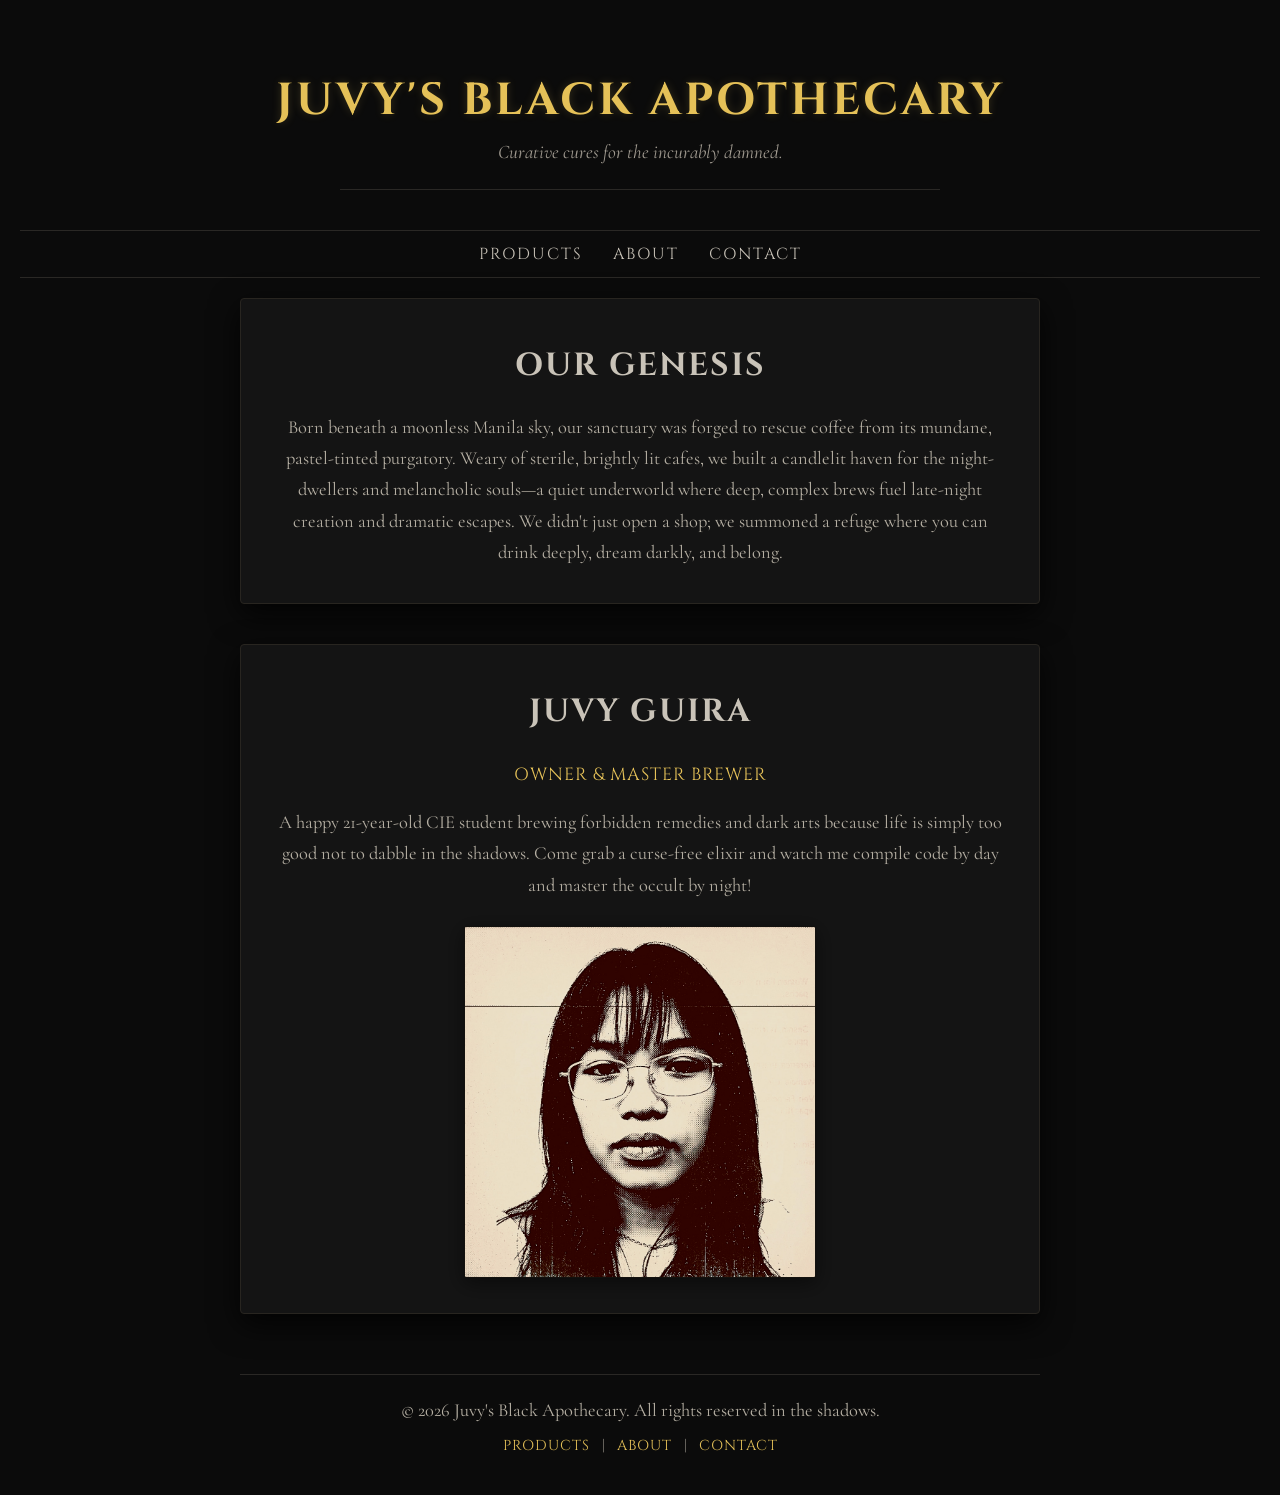
==== about.html @ 1e2261df "fixed the nav header and footer to be consistent across all pages. Added a footer to the index.html " ====
<style>
    @import url('https://fonts.googleapis.com/css2?family=Cinzel:wght@400;600;700&family=Cormorant+Garamond:ital,wght@0,400;0,600;1,400&display=swap');

    /* styles */
    body {
      background-color: #0b0b0b;
      color: #dcd6cd;
      font-family: 'Cormorant Garamond', serif;
      margin: 0;
      padding: 40px 20px;
      display: flex;
      flex-direction: column;
      align-items: center;
    }

    /* header & titles */
    h1 {
      font-family: 'Cinzel', serif;
      font-size: 2.8rem;
      color: #e5c158; /* muted apothecary gold */
      text-transform: uppercase;
      letter-spacing: 3px;
      margin-bottom: 5px;
      text-align: center;
      text-shadow: 0 0 10px rgba(229, 193, 88, 0.2);
    }

    .subtitle {
      font-style: italic;
      font-size: 1.2rem;
      color: #a09a90;
      margin-bottom: 40px;
      text-align: center;
      border-bottom: 1px solid #2a2825;
      padding-bottom: 20px;
      width: 100%;
      max-width: 600px;
    }

    .section-title {
      font-family: 'Cinzel', serif;
      font-size: 2rem;
      color: #c9c3b8;
      letter-spacing: 2px;
      margin-top: 10px;
      margin-bottom: 25px;
      text-transform: uppercase;
      text-align: center;
    }

    /* box styling */
    .about-container {
      max-width: 800px;
      width: 100%;
      display: flex;
      flex-direction: column;
      gap: 40px;
    }

    .story-card, .owner-card {
      background: #141414;
      border: 1px solid #282520;
      border-radius: 4px;
      padding: 35px;
      box-shadow: 0 10px 30px rgba(0, 0, 0, 0.8);
      display: flex;
      flex-direction: column;
      align-items: center;
      text-align: center;
    }

    /* typography inside cards */
    p {
      font-size: 1.15rem;
      line-height: 1.7;
      color: #b5afA3;
      margin: 0;
    }

    .role {
      font-family: 'Cinzel', serif;
      font-size: 1.1rem;
      color: #e5c158;
      letter-spacing: 1px;
      margin-top: 5px;
      margin-bottom: 20px;
      text-transform: uppercase;
    }

    /* owner image styling */
    .owner-card img {
      width: 100%;
      max-width: 350px;
      height: 350px;
      object-fit: cover;
      border-radius: 2px;
      border: 1px solid #201e1b;
      margin-top: 25px;
      filter: brightness(0.9) contrast(1.1);
      box-shadow: 0 5px 20px rgba(0,0,0,0.5);
    }

       /* footer styling */
    footer {
      margin-top: 60px;
      padding-top: 20px;
      border-top: 1px solid #2a2825;
      text-align: center;
      width: 100%;
      max-width: 800px;
      color: #a09a90;
      font-size: 0.95rem;
    }

    footer nav {
      margin-top: 10px;
    }

    footer nav a {
      color: #e5c158;
      text-decoration: none;
      margin: 0 8px;
      font-family: 'Cinzel', serif;
      font-size: 0.9rem;
      text-transform: uppercase;
      letter-spacing: 1px;
      transition: color 0.3s ease;
    }

    footer nav a:hover {
      color: #ffffff;
    }
    /* header & navigation styling */
header {
  width: 100%;
  max-width: 800px;
  display: flex;
  flex-direction: column;
  align-items: center;
  margin-bottom: 40px;
}

header h1 {
  font-family: 'Cinzel', serif;
  font-size: 2.8rem;
  color: #e5c158; /* Muted apothecary gold */
  text-transform: uppercase;
  letter-spacing: 3px;
  margin-bottom: 5px;
  text-align: center;
  text-shadow: 0 0 10px rgba(229, 193, 88, 0.2);
}

header .subtitle {
  font-style: italic;
  font-size: 1.2rem;
  color: #a09a90;
  margin-bottom: 25px;
  text-align: center;
}

/* Header & Navigation Styling */
header {
  width: 100%;
  max-width: 800px;
  display: flex;
  flex-direction: column;
  align-items: center;
  margin-bottom: 40px;
}

header h1 {
  font-family: 'Cinzel', serif;
  font-size: 2.8rem;
  color: #e5c158; /* Muted apothecary gold */
  text-transform: uppercase;
  letter-spacing: 3px;
  margin-bottom: 5px;
  text-align: center;
  text-shadow: 0 0 10px rgba(229, 193, 88, 0.2);
}

header .subtitle {
  font-style: italic;
  font-size: 1.2rem;
  color: #a09a90;
  margin-bottom: 25px;
  text-align: center;
}

/* Navigation Bar */
.main-nav {
  width: 100%;
  border-top: 1px solid #2a2825;
  border-bottom: 1px solid #2a2825;
  padding: 12px 0;
}

.main-nav ul {
  list-style: none;
  margin: 0;
  padding: 0;
  display: flex;
  justify-content: center;
  gap: 30px;
}

.main-nav a {
  font-family: 'Cinzel', serif;
  color: #c9c3b8;
  text-decoration: none;
  font-size: 1rem;
  letter-spacing: 2px;
  text-transform: uppercase;
  transition: color 0.3s ease, text-shadow 0.3s ease;
}

.main-nav a:hover {
  color: #e5c158;
  text-shadow: 0 0 8px rgba(229, 193, 88, 0.4);
}

  </style>
</head>

<body>

  <h1>Juvy's Black Apothecary</h1>
  <p class="subtitle">Curative cures for the incurably damned.</p>

  <!-- nav -->
<nav class="main-nav">
    <ul>
      <li><a href="index.html">Products</a></li>
      <li><a href="about.html">About</a></li>
      <li><a href="contact.html">Contact</a></li>
    </ul>
  </nav>
<br>

  <main class="about-container">
  
    <!-- Origin Story Section -->
    <section class="story-card">
      <h2 class="section-title">Our Genesis</h2>
      <p>
        Born beneath a moonless Manila sky, our sanctuary was forged to rescue coffee from its mundane, pastel-tinted purgatory. Weary of sterile, brightly lit cafes, we built a candlelit haven for the night-dwellers and melancholic souls—a quiet underworld where deep, complex brews fuel late-night creation and dramatic escapes. We didn't just open a shop; we summoned a refuge where you can drink deeply, dream darkly, and belong.
      </p>
    </section>

    <!-- Owner / Master Brewer Section -->
    <section class="owner-card">
      <h2 class="section-title">Juvy Guira</h2>
      <div class="role">Owner &amp; Master Brewer</div>
      
      <p>
        A happy 21-year-old CIE student brewing forbidden remedies and dark arts because life is simply too good not to dabble in the shadows. Come grab a curse-free elixir and watch me compile code by day and master the occult by night!
      </p>
      
      <img src="images/owner_photo.jpg" alt="Owner Photo - Juvy Guira">
    </section>

  </main>
<footer>
    <p>&copy; 2026 Juvy's Black Apothecary. All rights reserved in the shadows.</p>
    <nav>
      <a href="index.html">Products</a> | 
      <a href="about.html">About</a> | 
      <a href="contact.html">Contact</a>
    </nav>
  </footer>
</body>
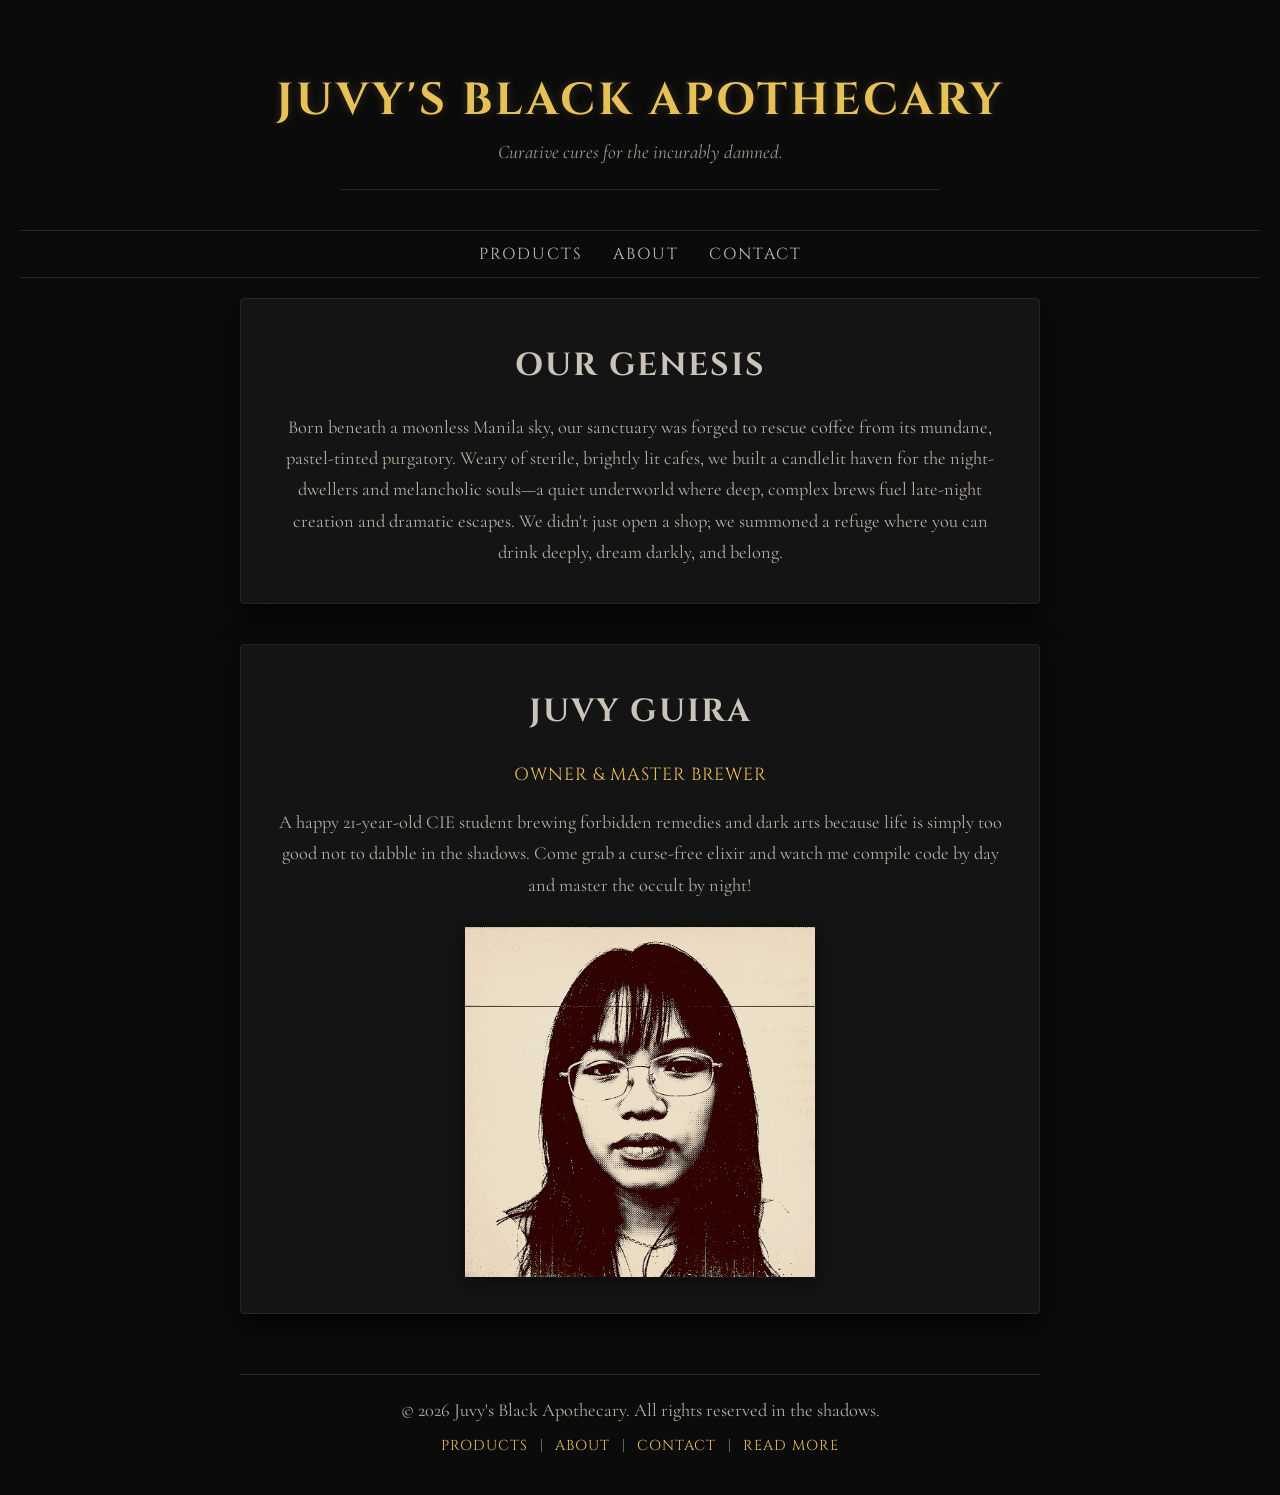
==== commit 98d2a69b: "i added a read more page and fixed the nav bars" ====
--- a/about.html
+++ b/about.html
@@ -17,7 +17,7 @@
     h1 {
       font-family: 'Cinzel', serif;
       font-size: 2.8rem;
-      color: #e5c158; /* muted apothecary gold */
+      color: #e5c158; 
       text-transform: uppercase;
       letter-spacing: 3px;
       margin-bottom: 5px;
@@ -143,7 +143,7 @@
 header h1 {
   font-family: 'Cinzel', serif;
   font-size: 2.8rem;
-  color: #e5c158; /* Muted apothecary gold */
+  color: #e5c158; 
   text-transform: uppercase;
   letter-spacing: 3px;
   margin-bottom: 5px;
@@ -159,7 +159,7 @@
   text-align: center;
 }
 
-/* Header & Navigation Styling */
+/* header & navigation styling */
 header {
   width: 100%;
   max-width: 800px;
@@ -172,7 +172,7 @@
 header h1 {
   font-family: 'Cinzel', serif;
   font-size: 2.8rem;
-  color: #e5c158; /* Muted apothecary gold */
+  color: #e5c158; 
   text-transform: uppercase;
   letter-spacing: 3px;
   margin-bottom: 5px;
@@ -188,7 +188,7 @@
   text-align: center;
 }
 
-/* Navigation Bar */
+/* navigation bar */
 .main-nav {
   width: 100%;
   border-top: 1px solid #2a2825;
@@ -240,7 +240,7 @@
 
   <main class="about-container">
   
-    <!-- Origin Story Section -->
+    <!-- origin story section -->
     <section class="story-card">
       <h2 class="section-title">Our Genesis</h2>
       <p>
@@ -248,7 +248,7 @@
       </p>
     </section>
 
-    <!-- Owner / Master Brewer Section -->
+    <!-- qwner / master brewer section -->
     <section class="owner-card">
       <h2 class="section-title">Juvy Guira</h2>
       <div class="role">Owner &amp; Master Brewer</div>
@@ -266,7 +266,8 @@
     <nav>
       <a href="index.html">Products</a> | 
       <a href="about.html">About</a> | 
-      <a href="contact.html">Contact</a>
+      <a href="contact.html">Contact</a> | 
+      <a href="places/warehouse-coffee.html">Read more</a>
     </nav>
   </footer>
 </body>
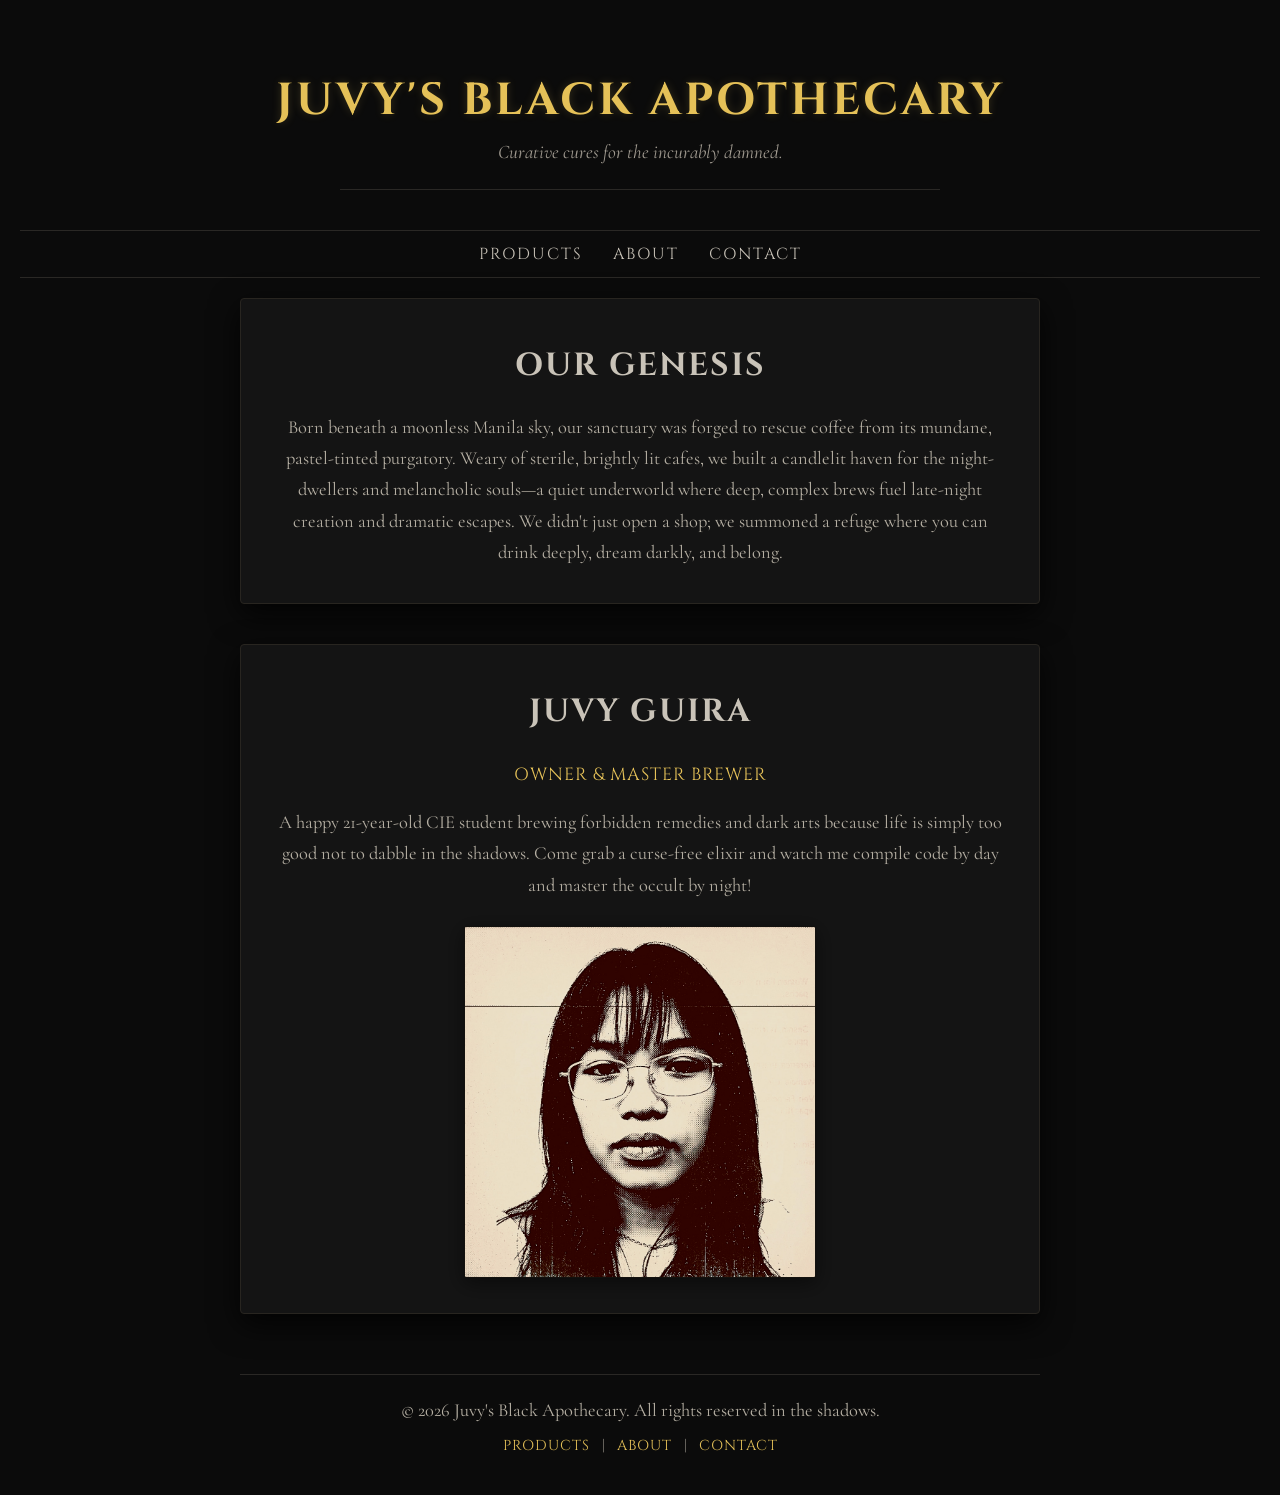
==== commit 651dd75d: "i did the same code to the 2 products pages and the 3 main pages, about, contact and index. I also d" ====
--- a/about.html
+++ b/about.html
@@ -266,8 +266,7 @@
     <nav>
       <a href="index.html">Products</a> | 
       <a href="about.html">About</a> | 
-      <a href="contact.html">Contact</a> | 
-      <a href="places/warehouse-coffee.html">Read more</a>
+      <a href="contact.html">Contact</a>
     </nav>
   </footer>
 </body>
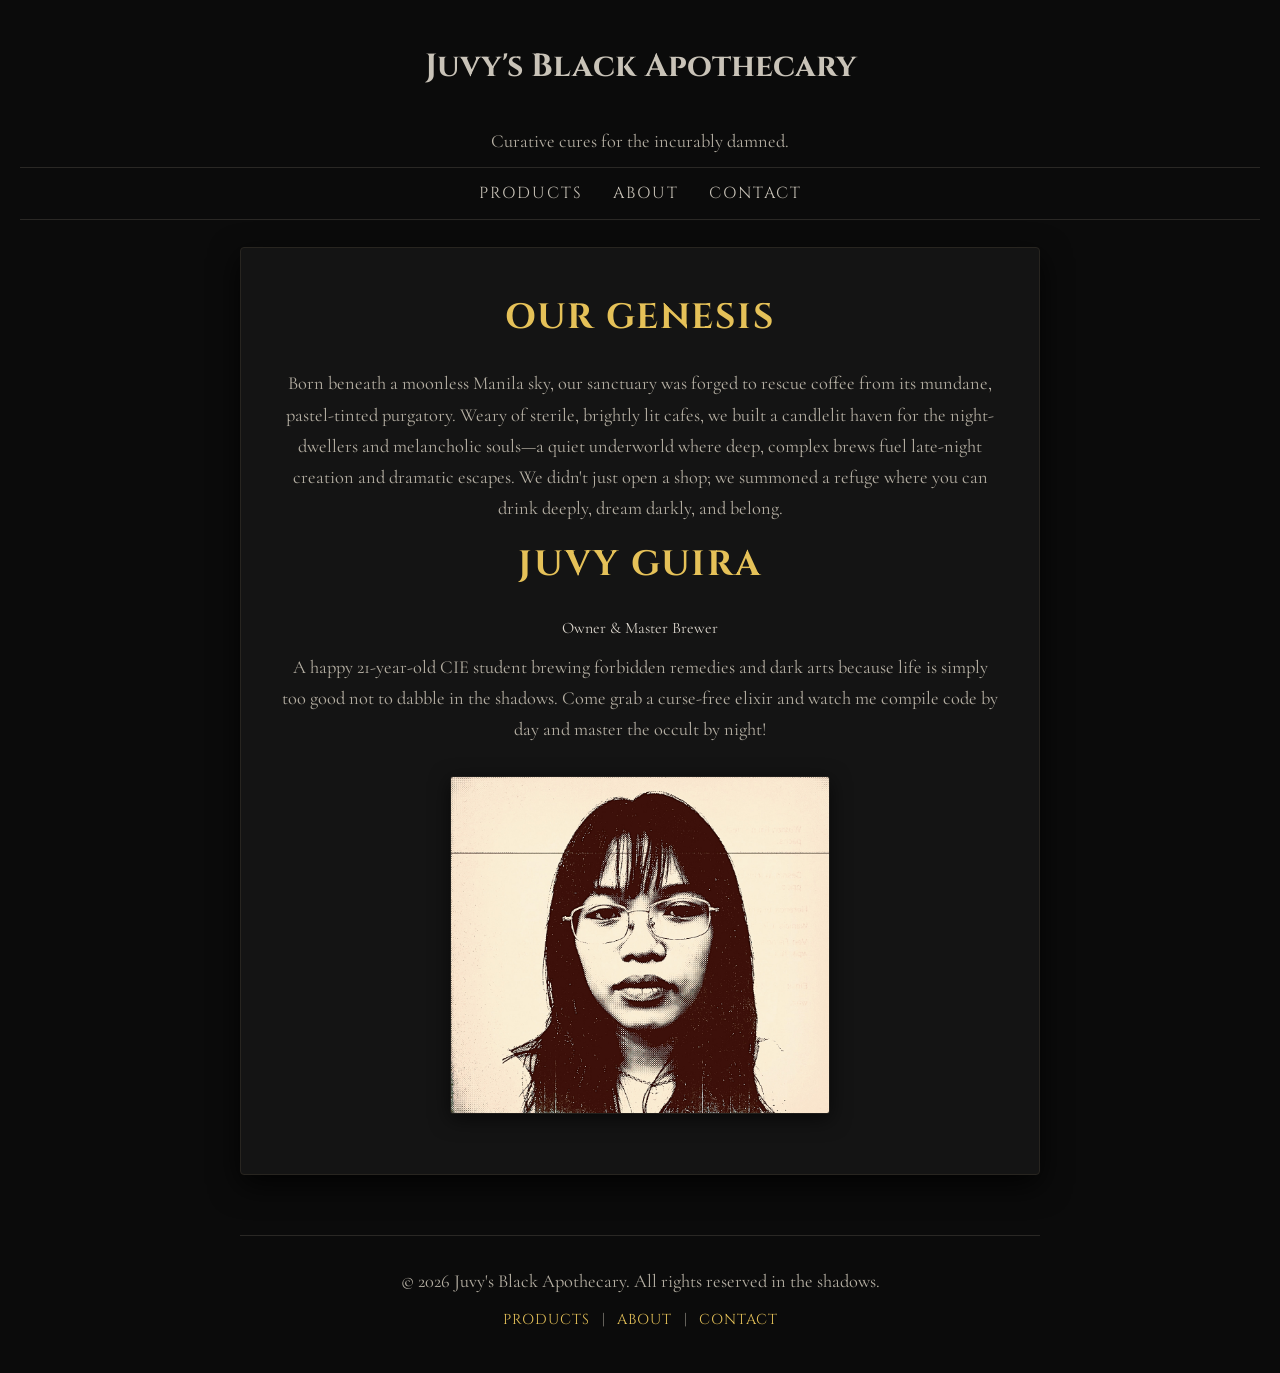
==== commit 26460bc6: "i addeda new css file to the project and linked it to all the html files. I also changed the heading" ====
--- a/about.html
+++ b/about.html
@@ -1,226 +1,5 @@
-<style>
-    @import url('https://fonts.googleapis.com/css2?family=Cinzel:wght@400;600;700&family=Cormorant+Garamond:ital,wght@0,400;0,600;1,400&display=swap');
-
-    /* styles */
-    body {
-      background-color: #0b0b0b;
-      color: #dcd6cd;
-      font-family: 'Cormorant Garamond', serif;
-      margin: 0;
-      padding: 40px 20px;
-      display: flex;
-      flex-direction: column;
-      align-items: center;
-    }
-
-    /* header & titles */
-    h1 {
-      font-family: 'Cinzel', serif;
-      font-size: 2.8rem;
-      color: #e5c158; 
-      text-transform: uppercase;
-      letter-spacing: 3px;
-      margin-bottom: 5px;
-      text-align: center;
-      text-shadow: 0 0 10px rgba(229, 193, 88, 0.2);
-    }
-
-    .subtitle {
-      font-style: italic;
-      font-size: 1.2rem;
-      color: #a09a90;
-      margin-bottom: 40px;
-      text-align: center;
-      border-bottom: 1px solid #2a2825;
-      padding-bottom: 20px;
-      width: 100%;
-      max-width: 600px;
-    }
-
-    .section-title {
-      font-family: 'Cinzel', serif;
-      font-size: 2rem;
-      color: #c9c3b8;
-      letter-spacing: 2px;
-      margin-top: 10px;
-      margin-bottom: 25px;
-      text-transform: uppercase;
-      text-align: center;
-    }
-
-    /* box styling */
-    .about-container {
-      max-width: 800px;
-      width: 100%;
-      display: flex;
-      flex-direction: column;
-      gap: 40px;
-    }
-
-    .story-card, .owner-card {
-      background: #141414;
-      border: 1px solid #282520;
-      border-radius: 4px;
-      padding: 35px;
-      box-shadow: 0 10px 30px rgba(0, 0, 0, 0.8);
-      display: flex;
-      flex-direction: column;
-      align-items: center;
-      text-align: center;
-    }
-
-    /* typography inside cards */
-    p {
-      font-size: 1.15rem;
-      line-height: 1.7;
-      color: #b5afA3;
-      margin: 0;
-    }
-
-    .role {
-      font-family: 'Cinzel', serif;
-      font-size: 1.1rem;
-      color: #e5c158;
-      letter-spacing: 1px;
-      margin-top: 5px;
-      margin-bottom: 20px;
-      text-transform: uppercase;
-    }
-
-    /* owner image styling */
-    .owner-card img {
-      width: 100%;
-      max-width: 350px;
-      height: 350px;
-      object-fit: cover;
-      border-radius: 2px;
-      border: 1px solid #201e1b;
-      margin-top: 25px;
-      filter: brightness(0.9) contrast(1.1);
-      box-shadow: 0 5px 20px rgba(0,0,0,0.5);
-    }
-
-       /* footer styling */
-    footer {
-      margin-top: 60px;
-      padding-top: 20px;
-      border-top: 1px solid #2a2825;
-      text-align: center;
-      width: 100%;
-      max-width: 800px;
-      color: #a09a90;
-      font-size: 0.95rem;
-    }
-
-    footer nav {
-      margin-top: 10px;
-    }
-
-    footer nav a {
-      color: #e5c158;
-      text-decoration: none;
-      margin: 0 8px;
-      font-family: 'Cinzel', serif;
-      font-size: 0.9rem;
-      text-transform: uppercase;
-      letter-spacing: 1px;
-      transition: color 0.3s ease;
-    }
-
-    footer nav a:hover {
-      color: #ffffff;
-    }
-    /* header & navigation styling */
-header {
-  width: 100%;
-  max-width: 800px;
-  display: flex;
-  flex-direction: column;
-  align-items: center;
-  margin-bottom: 40px;
-}
-
-header h1 {
-  font-family: 'Cinzel', serif;
-  font-size: 2.8rem;
-  color: #e5c158; 
-  text-transform: uppercase;
-  letter-spacing: 3px;
-  margin-bottom: 5px;
-  text-align: center;
-  text-shadow: 0 0 10px rgba(229, 193, 88, 0.2);
-}
-
-header .subtitle {
-  font-style: italic;
-  font-size: 1.2rem;
-  color: #a09a90;
-  margin-bottom: 25px;
-  text-align: center;
-}
-
-/* header & navigation styling */
-header {
-  width: 100%;
-  max-width: 800px;
-  display: flex;
-  flex-direction: column;
-  align-items: center;
-  margin-bottom: 40px;
-}
-
-header h1 {
-  font-family: 'Cinzel', serif;
-  font-size: 2.8rem;
-  color: #e5c158; 
-  text-transform: uppercase;
-  letter-spacing: 3px;
-  margin-bottom: 5px;
-  text-align: center;
-  text-shadow: 0 0 10px rgba(229, 193, 88, 0.2);
-}
-
-header .subtitle {
-  font-style: italic;
-  font-size: 1.2rem;
-  color: #a09a90;
-  margin-bottom: 25px;
-  text-align: center;
-}
-
-/* navigation bar */
-.main-nav {
-  width: 100%;
-  border-top: 1px solid #2a2825;
-  border-bottom: 1px solid #2a2825;
-  padding: 12px 0;
-}
-
-.main-nav ul {
-  list-style: none;
-  margin: 0;
-  padding: 0;
-  display: flex;
-  justify-content: center;
-  gap: 30px;
-}
-
-.main-nav a {
-  font-family: 'Cinzel', serif;
-  color: #c9c3b8;
-  text-decoration: none;
-  font-size: 1rem;
-  letter-spacing: 2px;
-  text-transform: uppercase;
-  transition: color 0.3s ease, text-shadow 0.3s ease;
-}
-
-.main-nav a:hover {
-  color: #e5c158;
-  text-shadow: 0 0 8px rgba(229, 193, 88, 0.4);
-}
-
-  </style>
+<head>
+  <link rel="stylesheet" href="style.css">
 </head>
 
 <body>
--- a/style.css
+++ b/style.css
@@ -0,0 +1,379 @@
+@import url('https://fonts.googleapis.com/css2?family=Cinzel:wght@400;600;700&family=Cormorant+Garamond:ital,wght@0,400;0,600;1,400&display=swap');
+
+/* variables */
+:root {
+  --brand-gold: #e5c158;
+  --brand-gold-hover: #c9a743;
+  --dark-ink: #0b0b0b;
+  --panel-bg: #141414;
+  --muted-border: #2a2825;
+  --card-border: #282520;
+  --text-main: #dcd6cd;
+  --text-heading: #c9c3b8;
+  --text-muted: #b5afa3;
+  --text-subtle: #a09a90;
+}
+
+/* base reset */
+* {
+  box-sizing: border-box;
+}
+
+body {
+  background-color: var(--dark-ink);
+  color: var(--text-main);
+  font-family: 'Cormorant Garamond', serif;
+  line-height: 1.7;
+  margin: 0;
+  padding: 40px 20px;
+  display: flex;
+  flex-direction: column;
+  align-items: center;
+}
+
+p {
+  font-size: 1.15rem;
+  line-height: 1.7;
+  color: var(--text-muted);
+  margin: 10px 0;
+}
+
+h1, h2, h3, h4 {
+  color: var(--text-heading);
+  font-family: 'Cinzel', serif;
+  margin-top: 0;
+}
+
+a {
+  color: var(--brand-gold);
+  text-decoration: none;
+}
+
+/* header & site navigation */
+header {
+  width: 100%;
+  max-width: 800px;
+  display: flex;
+  flex-direction: column;
+  align-items: center;
+  text-align: center;
+  margin-bottom: 40px;
+}
+
+header h1 {
+  font-family: 'Cinzel', serif;
+  font-size: 2.8rem;
+  color: var(--brand-gold);
+  text-transform: uppercase;
+  letter-spacing: 3px;
+  margin-bottom: 5px;
+  text-align: center;
+  text-shadow: 0 0 10px rgba(229, 193, 88, 0.2);
+}
+
+header .subtitle {
+  font-style: italic;
+  font-size: 1.2rem;
+  color: var(--text-subtle);
+  margin-bottom: 25px;
+  text-align: center;
+}
+
+.main-nav, nav {
+  width: 100%;
+  border-top: 1px solid var(--muted-border);
+  border-bottom: 1px solid var(--muted-border);
+  padding: 12px 0;
+}
+
+.main-nav ul, nav ul {
+  list-style: none;
+  margin: 0;
+  padding: 0;
+  display: flex;
+  justify-content: center;
+  gap: 30px;
+}
+
+.main-nav li, nav li {
+  display: inline-block;
+}
+
+.main-nav a, nav a {
+  font-family: 'Cinzel', serif;
+  color: var(--text-heading);
+  font-size: 1rem;
+  letter-spacing: 2px;
+  text-transform: uppercase;
+  transition: color 0.3s ease, text-shadow 0.3s ease;
+}
+
+.main-nav a:hover, nav a:hover {
+  color: var(--brand-gold);
+  text-shadow: 0 0 8px rgba(229, 193, 88, 0.4);
+}
+
+/* main page layout & universal product card wrapper */
+main {
+  width: 100%;
+  max-width: 800px;
+  display: flex;
+  flex-direction: column;
+  align-items: center;
+  text-align: center;
+  background: var(--panel-bg);
+  border: 1px solid var(--card-border);
+  border-radius: 4px;
+  padding: 40px;
+  box-shadow: 0 10px 30px rgba(0, 0, 0, 0.8);
+}
+
+main h1, main h2 {
+  font-family: 'Cinzel', serif;
+  font-size: 2.2rem;
+  color: var(--brand-gold);
+  letter-spacing: 2px;
+  margin-bottom: 20px;
+  text-transform: uppercase;
+  text-align: center;
+}
+
+/* main images (product pictures) */
+main img {
+  max-width: 380px;
+  width: 100%;
+  height: auto;
+  border-radius: 3px;
+  border: 1px solid #201e1b;
+  margin: 20px 0;
+  box-shadow: 0 5px 20px rgba(0, 0, 0, 0.6);
+}
+
+/* main tables (product details) */
+main table {
+  width: 100%;
+  max-width: 500px;
+  margin: 25px auto;
+  border-collapse: collapse;
+}
+
+main th, main td {
+  padding: 10px 12px;
+  text-align: left;
+  border-bottom: 1px solid var(--muted-border);
+}
+
+main th {
+  color: var(--brand-gold);
+  font-family: 'Cinzel', serif;
+  font-weight: 600;
+}
+
+main caption {
+  font-family: 'Cinzel', serif;
+  color: var(--brand-gold);
+  font-size: 1.2rem;
+  margin-bottom: 10px;
+  letter-spacing: 1px;
+}
+
+/* homepage grid override (resets main card padding for grid view) */
+.product-grid {
+  display: flex;
+  flex-wrap: wrap;
+  gap: 20px;
+  justify-content: center;
+  width: 100%;
+  background: transparent;
+  padding: 0;
+  border: none;
+  box-shadow: none;
+}
+
+.product-card {
+  background-color: var(--panel-bg);
+  border: 1px solid var(--card-border);
+  border-radius: 4px;
+  padding: 20px;
+  max-width: 300px;
+  width: 100%;
+  text-align: center;
+  box-shadow: 0 4px 15px rgba(0, 0, 0, 0.5);
+  transition: transform 0.2s ease, border-color 0.2s ease;
+}
+
+.product-card:hover {
+  border-color: var(--brand-gold);
+  transform: translateY(-2px);
+}
+
+.product-card img {
+  max-width: 100%;
+  margin: 10px 0;
+  box-shadow: none;
+}
+
+.product-card h3 {
+  font-family: 'Cinzel', serif;
+  color: var(--brand-gold);
+  font-size: 1.2rem;
+  margin-bottom: 5px;
+}
+
+.product-card .price {
+  color: var(--text-heading);
+  font-weight: bold;
+  font-size: 1.1rem;
+  margin: 8px 0;
+}
+
+.product-card .description {
+  color: var(--text-muted);
+  font-size: 0.95rem;
+}
+
+/* order button links & enquiry buttons */
+main a[href*="enquiry"],
+.order-button, 
+.order-btn {
+  display: inline-block !important;
+  margin: 25px auto 0 auto !important;
+  font-family: 'Cinzel', serif;
+  font-size: 1rem;
+  letter-spacing: 2px;
+  text-transform: uppercase;
+  color: var(--dark-ink) !important;
+  background-color: var(--brand-gold);
+  border: 1px solid var(--brand-gold);
+  padding: 12px 30px;
+  border-radius: 2px;
+  font-weight: 600;
+  text-align: center;
+  transition: background-color 0.3s ease, box-shadow 0.3s ease;
+}
+
+main a[href*="enquiry"]:hover,
+.order-button:hover, 
+.order-btn:hover {
+  background-color: var(--brand-gold-hover);
+  border-color: var(--brand-gold-hover);
+  box-shadow: 0 0 12px rgba(229, 193, 88, 0.4);
+}
+
+/* form layout & input styling */
+form {
+  width: 100%;
+  max-width: 600px;
+  margin: 0 auto;
+  text-align: center;
+}
+
+fieldset {
+  border: 1px solid var(--muted-border);
+  border-radius: 4px;
+  padding: 20px;
+  margin-bottom: 20px;
+  background-color: var(--panel-bg);
+  text-align: left;
+}
+
+legend {
+  color: var(--brand-gold);
+  font-family: 'Cinzel', serif;
+  padding: 0 10px;
+  font-size: 1rem;
+  letter-spacing: 1px;
+}
+
+label {
+  display: block;
+  color: var(--text-heading);
+  margin-bottom: 8px;
+  font-size: 1rem;
+}
+
+input[type="text"],
+input[type="email"],
+input[type="number"],
+select,
+textarea {
+  width: 100%;
+  padding: 10px 12px;
+  margin-bottom: 15px;
+  background-color: var(--dark-ink);
+  border: 1px solid var(--card-border);
+  border-radius: 2px;
+  color: var(--text-main);
+  font-family: 'Cormorant Garamond', serif;
+  font-size: 1.05rem;
+  outline: none;
+  transition: border-color 0.3s ease;
+}
+
+input[type="text"]:focus,
+input[type="email"]:focus,
+input[type="number"]:focus,
+select:focus,
+textarea:focus {
+  border-color: var(--brand-gold);
+}
+
+input[type="radio"],
+input[type="checkbox"] {
+  accent-color: var(--brand-gold);
+  margin-right: 8px;
+}
+
+input[type="submit"],
+button[type="submit"] {
+  display: block;
+  margin: 25px auto 0 auto;
+  font-family: 'Cinzel', serif;
+  font-size: 1rem;
+  letter-spacing: 2px;
+  text-transform: uppercase;
+  color: var(--dark-ink);
+  background-color: var(--brand-gold);
+  border: 1px solid var(--brand-gold);
+  padding: 12px 30px;
+  border-radius: 2px;
+  font-weight: 600;
+  cursor: pointer;
+  transition: background-color 0.3s ease, border-color 0.3s ease;
+}
+
+input[type="submit"]:hover,
+button[type="submit"]:hover {
+  background-color: var(--brand-gold-hover);
+  border-color: var(--brand-gold-hover);
+}
+
+/* footer */
+footer {
+  margin-top: 60px;
+  padding-top: 20px;
+  border-top: 1px solid var(--muted-border);
+  text-align: center;
+  width: 100%;
+  max-width: 800px;
+  color: var(--text-subtle);
+  font-size: 0.95rem;
+  background: transparent;
+  box-shadow: none;
+  border-radius: 0;
+}
+
+footer nav {
+  border: none;
+  padding: 0;
+  margin-top: 10px;
+}
+
+footer nav a {
+  color: var(--brand-gold);
+  margin: 0 8px;
+  font-family: 'Cinzel', serif;
+  font-size: 0.9rem;
+  text-transform: uppercase;
+  letter-spacing: 1px;
+}
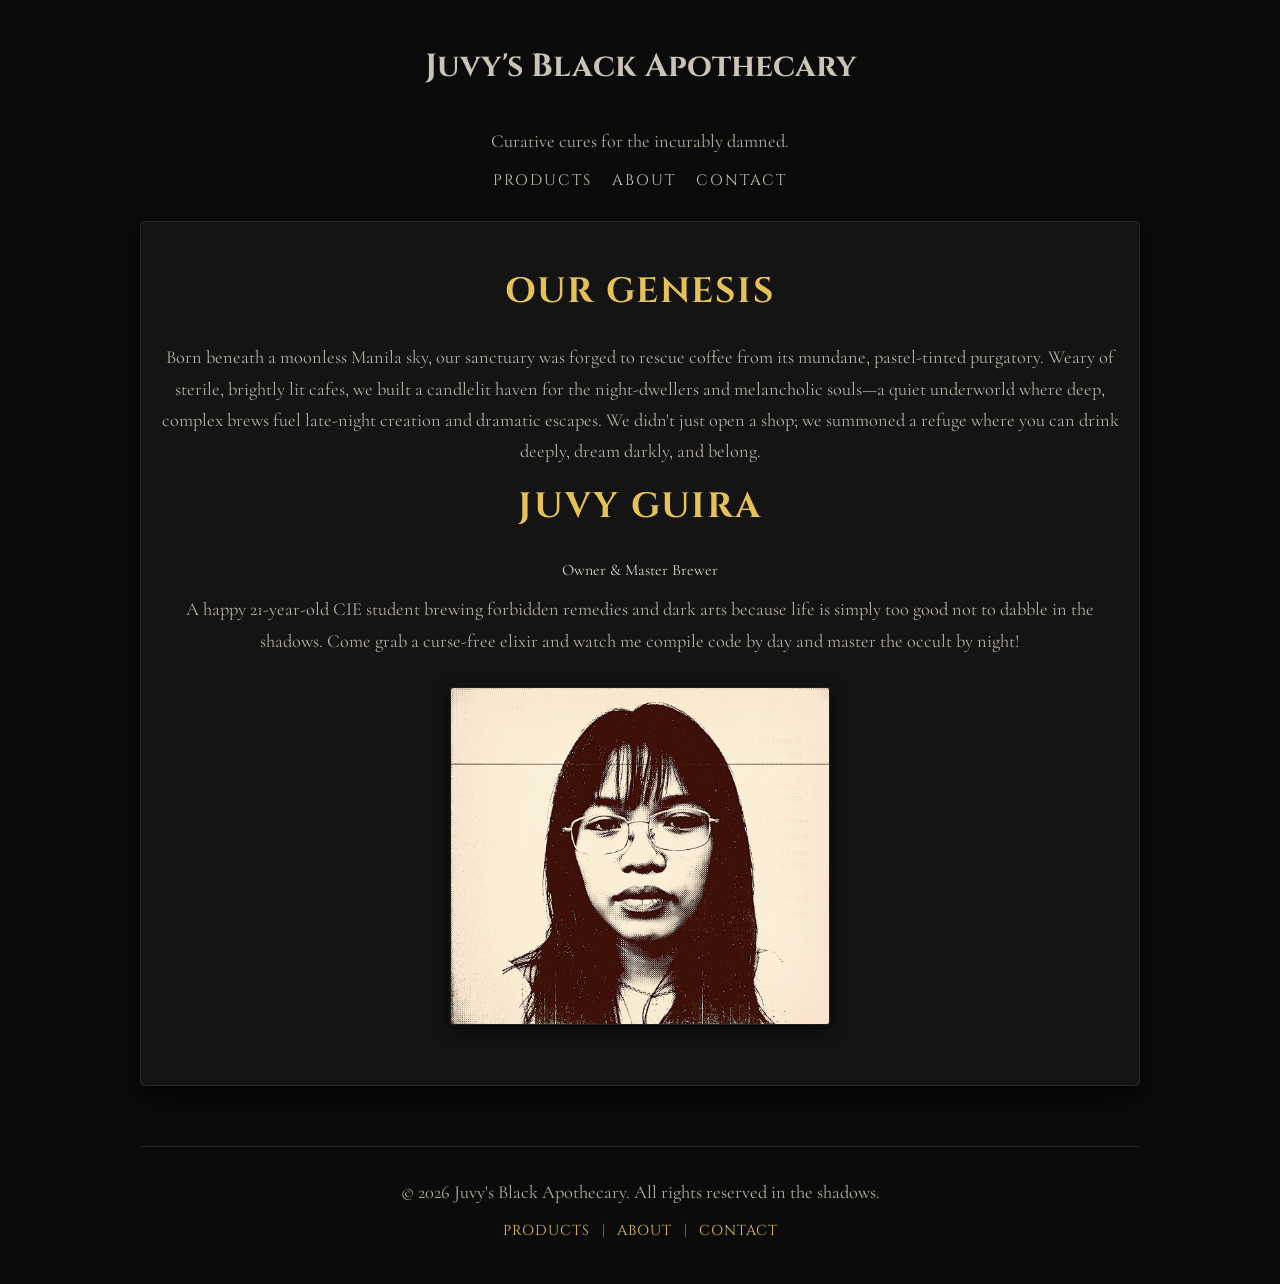
==== commit 241adeb2: "i fixed the viewport meta tag in all the html files to make the website responsive on different devi" ====
--- a/about.html
+++ b/about.html
@@ -1,5 +1,6 @@
 <head>
   <link rel="stylesheet" href="style.css">
+  <meta name="viewport" content="width=device-width, initial-scale=1.0">
 </head>
 
 <body>
--- a/style.css
+++ b/style.css
@@ -12,9 +12,10 @@
   --text-heading: #c9c3b8;
   --text-muted: #b5afa3;
   --text-subtle: #a09a90;
-}
-
-/* base reset */
+  --bg-light: #f4efd3;
+}
+
+/* base styles */
 * {
   box-sizing: border-box;
 }
@@ -49,74 +50,101 @@
   text-decoration: none;
 }
 
-/* header & site navigation */
-header {
-  width: 100%;
-  max-width: 800px;
-  display: flex;
-  flex-direction: column;
+/* layout regions & flexbox header */
+
+/* header as a flex container (2 direct children: h1 and nav) */
+header, .site-header {
+  width: 100%;
+  max-width: 1000px;
+  display: flex;
+  justify-content: space-between;
   align-items: center;
-  text-align: center;
+  border-bottom: 1px solid var(--muted-border);
+  padding-bottom: 20px;
   margin-bottom: 40px;
 }
 
-header h1 {
-  font-family: 'Cinzel', serif;
-  font-size: 2.8rem;
-  color: var(--brand-gold);
-  text-transform: uppercase;
-  letter-spacing: 3px;
-  margin-bottom: 5px;
-  text-align: center;
+/* shop title on the far left */
+header h1, .site-title {
+  font-family: 'Cinzel', serif;
+  font-size: 1.8rem;
+  color: var(--brand-gold);
+  text-transform: uppercase;
+  letter-spacing: 2px;
+  margin: 0;
   text-shadow: 0 0 10px rgba(229, 193, 88, 0.2);
 }
 
-header .subtitle {
+header h1 a, .site-title a {
+  color: var(--brand-gold);
+  text-decoration: none;
+}
+
+/* nav on the far right */
+.main-nav, nav {
+  width: auto;
+  border: none;
+  padding: 0;
+  margin: 0;
+}
+
+/* flex container for links with gap spacing */
+.main-nav ul, nav ul {
+  list-style: none;
+  margin: 0;
+  padding: 0;
+  display: flex;
+  gap: 20px;
+  align-items: center;
+}
+
+.main-nav li, nav li {
+  margin: 0;
+}
+
+.main-nav a, nav a {
+  font-family: 'Cinzel', serif;
+  color: var(--text-heading);
+  font-size: 0.95rem;
+  letter-spacing: 2px;
+  text-transform: uppercase;
+  text-decoration: none;
+  transition: color 0.3s ease, text-shadow 0.3s ease;
+}
+
+.main-nav a:hover, nav a:hover {
+  color: var(--brand-gold);
+  text-shadow: 0 0 8px rgba(229, 193, 88, 0.4);
+}
+
+/* flexbox centering demo from lesson 6.4 */
+.hero-banner {
+  width: 100%;
+  max-width: 1000px;
+  height: 150px;
+  display: flex;
+  justify-content: center;
+  align-items: center;
+  background-color: var(--panel-bg);
+  border: 1px solid var(--card-border);
+  border-left: 4px solid var(--brand-gold);
+  border-radius: 4px;
+  margin-bottom: 40px;
+  padding: 20px;
+}
+
+.hero-banner p {
+  font-family: 'Cinzel', serif;
   font-style: italic;
   font-size: 1.2rem;
-  color: var(--text-subtle);
-  margin-bottom: 25px;
-  text-align: center;
-}
-
-.main-nav, nav {
-  width: 100%;
-  border-top: 1px solid var(--muted-border);
-  border-bottom: 1px solid var(--muted-border);
-  padding: 12px 0;
-}
-
-.main-nav ul, nav ul {
-  list-style: none;
-  margin: 0;
-  padding: 0;
-  display: flex;
-  justify-content: center;
-  gap: 30px;
-}
-
-.main-nav li, nav li {
-  display: inline-block;
-}
-
-.main-nav a, nav a {
-  font-family: 'Cinzel', serif;
   color: var(--text-heading);
-  font-size: 1rem;
-  letter-spacing: 2px;
-  text-transform: uppercase;
-  transition: color 0.3s ease, text-shadow 0.3s ease;
-}
-
-.main-nav a:hover, nav a:hover {
-  color: var(--brand-gold);
-  text-shadow: 0 0 8px rgba(229, 193, 88, 0.4);
-}
-
-/* main page layout & universal product card wrapper */
+  margin: 0;
+}
+
+/* main page layout & card wrapper */
 main {
-  width: 100%;
-  max-width: 800px;
+  width: 100%; /* Restored width: 100% so main shrinks on mobile */
+  max-width: 1000px;
   display: flex;
   flex-direction: column;
   align-items: center;
@@ -124,7 +152,7 @@
   background: var(--panel-bg);
   border: 1px solid var(--card-border);
   border-radius: 4px;
-  padding: 40px;
+  padding: 40px 20px; /* Adjusted horizontal padding slightly for tighter mobile viewports */
   box-shadow: 0 10px 30px rgba(0, 0, 0, 0.8);
 }
 
@@ -138,7 +166,7 @@
   text-align: center;
 }
 
-/* main images (product pictures) */
+/* main images */
 main img {
   max-width: 380px;
   width: 100%;
@@ -149,7 +177,7 @@
   box-shadow: 0 5px 20px rgba(0, 0, 0, 0.6);
 }
 
-/* main tables (product details) */
+/* main tables */
 main table {
   width: 100%;
   max-width: 500px;
@@ -177,11 +205,43 @@
   letter-spacing: 1px;
 }
 
-/* homepage grid override (resets main card padding for grid view) */
+/* footer */
+footer {
+  margin-top: 60px;
+  padding-top: 20px;
+  border-top: 1px solid var(--muted-border);
+  text-align: center;
+  width: 100%;
+  max-width: 1000px;
+  color: var(--text-subtle);
+  font-size: 0.95rem;
+  background: transparent;
+  box-shadow: none;
+  border-radius: 0;
+}
+
+footer nav {
+  border: none;
+  padding: 0;
+  margin-top: 10px;
+}
+
+footer nav a {
+  color: var(--brand-gold);
+  margin: 0 8px;
+  font-family: 'Cinzel', serif;
+  font-size: 0.9rem;
+  text-transform: uppercase;
+  letter-spacing: 1px;
+}
+
+/* components */
+
+/* product grid layout */
 .product-grid {
   display: flex;
   flex-wrap: wrap;
-  gap: 20px;
+  gap: 24px;
   justify-content: center;
   width: 100%;
   background: transparent;
@@ -190,20 +250,25 @@
   box-shadow: none;
 }
 
+/* product card component */
 .product-card {
+  flex: 1 1 280px; /* Raised baseline slightly to wrap to 1 column sooner */
+  min-width: 250px; /* Prevents card squashing on small screens */
+  max-width: 100%;
   background-color: var(--panel-bg);
-  border: 1px solid var(--card-border);
   border-radius: 4px;
   padding: 20px;
-  max-width: 300px;
-  width: 100%;
+  border-top: 1px solid var(--card-border);
+  border-right: 1px solid var(--card-border);
+  border-bottom: 1px solid var(--card-border);
+  border-left: 4px solid var(--brand-gold);
+  margin-bottom: 0;
   text-align: center;
   box-shadow: 0 4px 15px rgba(0, 0, 0, 0.5);
   transition: transform 0.2s ease, border-color 0.2s ease;
 }
 
 .product-card:hover {
-  border-color: var(--brand-gold);
   transform: translateY(-2px);
 }
 
@@ -232,7 +297,7 @@
   font-size: 0.95rem;
 }
 
-/* order button links & enquiry buttons */
+/* order & enquiry buttons */
 main a[href*="enquiry"],
 .order-button, 
 .order-btn {
@@ -260,7 +325,7 @@
   box-shadow: 0 0 12px rgba(229, 193, 88, 0.4);
 }
 
-/* form layout & input styling */
+/* contact form component */
 form {
   width: 100%;
   max-width: 600px;
@@ -306,16 +371,15 @@
   color: var(--text-main);
   font-family: 'Cormorant Garamond', serif;
   font-size: 1.05rem;
-  outline: none;
   transition: border-color 0.3s ease;
 }
 
-input[type="text"]:focus,
-input[type="email"]:focus,
-input[type="number"]:focus,
+/* focus states for accessibility */
+input:focus,
 select:focus,
 textarea:focus {
-  border-color: var(--brand-gold);
+  outline: 3px solid var(--brand-gold);
+  outline-offset: 2px;
 }
 
 input[type="radio"],
@@ -334,7 +398,7 @@
   text-transform: uppercase;
   color: var(--dark-ink);
   background-color: var(--brand-gold);
-  border: 1px solid var(--brand-gold);
+  border: none;
   padding: 12px 30px;
   border-radius: 2px;
   font-weight: 600;
@@ -342,38 +406,13 @@
   transition: background-color 0.3s ease, border-color 0.3s ease;
 }
 
+input[type="submit"]:focus,
+button[type="submit"]:focus {
+  outline: 3px solid var(--text-main);
+  outline-offset: 2px;
+}
+
 input[type="submit"]:hover,
 button[type="submit"]:hover {
   background-color: var(--brand-gold-hover);
-  border-color: var(--brand-gold-hover);
-}
-
-/* footer */
-footer {
-  margin-top: 60px;
-  padding-top: 20px;
-  border-top: 1px solid var(--muted-border);
-  text-align: center;
-  width: 100%;
-  max-width: 800px;
-  color: var(--text-subtle);
-  font-size: 0.95rem;
-  background: transparent;
-  box-shadow: none;
-  border-radius: 0;
-}
-
-footer nav {
-  border: none;
-  padding: 0;
-  margin-top: 10px;
-}
-
-footer nav a {
-  color: var(--brand-gold);
-  margin: 0 8px;
-  font-family: 'Cinzel', serif;
-  font-size: 0.9rem;
-  text-transform: uppercase;
-  letter-spacing: 1px;
 }
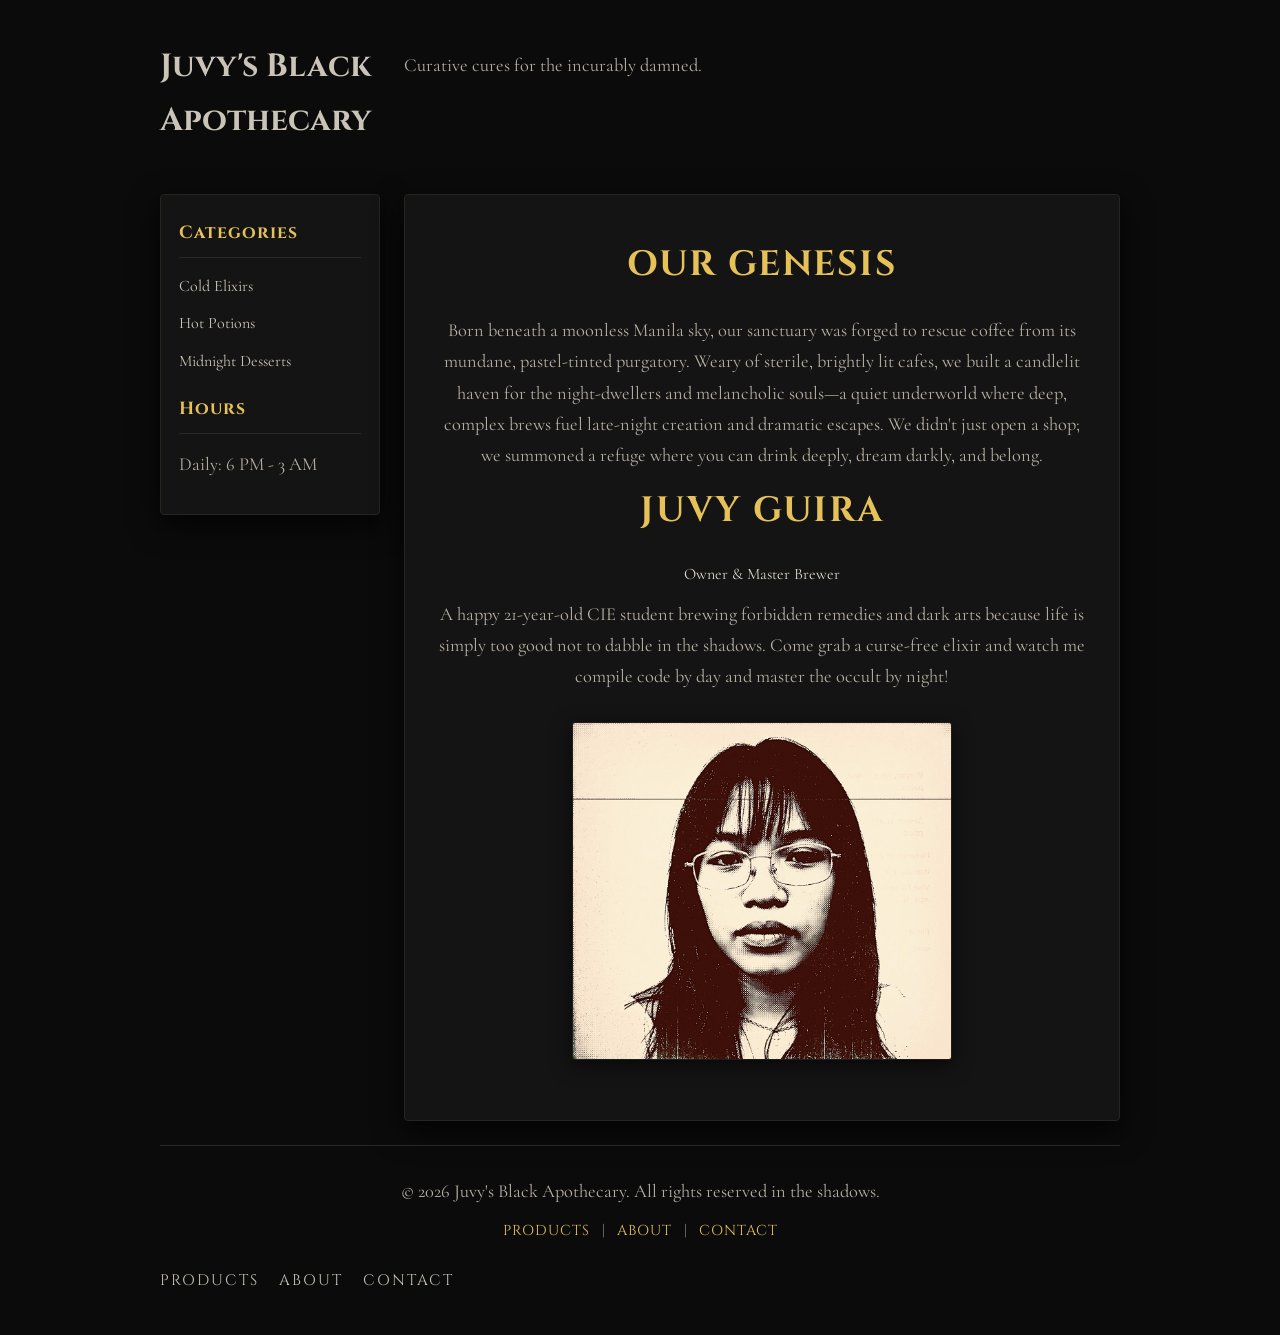
==== commit 703e3d7f: "did the changes to the website and added a new product page for the "Vampiric Velvet Latte". Updated" ====
--- a/about.html
+++ b/about.html
@@ -3,6 +3,17 @@
   <meta name="viewport" content="width=device-width, initial-scale=1.0">
 </head>
 
+<aside>
+    <h3>Categories</h3>
+    <ul>
+      <li><a href="#">Cold Elixirs</a></li>
+      <li><a href="#">Hot Potions</a></li>
+      <li><a href="#">Midnight Desserts</a></li>
+    </ul>
+    <h3>Hours</h3>
+    <p>Daily: 6 PM - 3 AM</p>
+  </aside>
+  
 <body>
 
   <h1>Juvy's Black Apothecary</h1>
--- a/style.css
+++ b/style.css
@@ -20,16 +20,26 @@
   box-sizing: border-box;
 }
 
+/* base mobile layout (mobile-first) */
 body {
   background-color: var(--dark-ink);
   color: var(--text-main);
   font-family: 'Cormorant Garamond', serif;
   line-height: 1.7;
-  margin: 0;
-  padding: 40px 20px;
-  display: flex;
-  flex-direction: column;
-  align-items: center;
+  margin: 0 auto;
+  padding: 20px 15px;
+  width: 100%;
+  max-width: 1000px;
+  
+  /* base single-column grid: main sits above side for mobile */
+  display: grid;
+  grid-template-columns: 1fr;
+  grid-template-areas:
+    "masthead"
+    "main"
+    "side"
+    "foot";
+  gap: 24px;
 }
 
 p {
@@ -50,21 +60,17 @@
   text-decoration: none;
 }
 
-/* layout regions & flexbox header */
-
-/* header as a flex container (2 direct children: h1 and nav) */
+/* header area */
 header, .site-header {
-  width: 100%;
-  max-width: 1000px;
+  grid-area: masthead;
+  width: 100%;
   display: flex;
   justify-content: space-between;
   align-items: center;
   border-bottom: 1px solid var(--muted-border);
   padding-bottom: 20px;
-  margin-bottom: 40px;
-}
-
-/* shop title on the far left */
+}
+
 header h1, .site-title {
   font-family: 'Cinzel', serif;
   font-size: 1.8rem;
@@ -80,7 +86,6 @@
   text-decoration: none;
 }
 
-/* nav on the far right */
 .main-nav, nav {
   width: auto;
   border: none;
@@ -88,7 +93,6 @@
   margin: 0;
 }
 
-/* flex container for links with gap spacing */
 .main-nav ul, nav ul {
   list-style: none;
   margin: 0;
@@ -98,10 +102,6 @@
   align-items: center;
 }
 
-.main-nav li, nav li {
-  margin: 0;
-}
-
 .main-nav a, nav a {
   font-family: 'Cinzel', serif;
   color: var(--text-heading);
@@ -117,34 +117,50 @@
   text-shadow: 0 0 8px rgba(229, 193, 88, 0.4);
 }
 
-/* flexbox centering demo from lesson 6.4 */
-.hero-banner {
-  width: 100%;
-  max-width: 1000px;
-  height: 150px;
-  display: flex;
-  justify-content: center;
-  align-items: center;
-  background-color: var(--panel-bg);
+/* sidebar area */
+aside {
+  grid-area: side;
+  background: var(--panel-bg);
   border: 1px solid var(--card-border);
-  border-left: 4px solid var(--brand-gold);
   border-radius: 4px;
-  margin-bottom: 40px;
-  padding: 20px;
-}
-
-.hero-banner p {
-  font-family: 'Cinzel', serif;
-  font-style: italic;
-  font-size: 1.2rem;
+  padding: 24px 18px;
+  box-shadow: 0 10px 30px rgba(0, 0, 0, 0.8);
+  height: fit-content;
+}
+
+aside h3 {
+  font-size: 1.1rem;
+  color: var(--brand-gold);
+  letter-spacing: 1px;
+  border-bottom: 1px solid var(--muted-border);
+  padding-bottom: 8px;
+  margin-bottom: 15px;
+}
+
+aside ul {
+  list-style: none;
+  padding: 0;
+  margin: 0 0 20px 0;
+}
+
+aside li {
+  margin-bottom: 10px;
+}
+
+aside a {
   color: var(--text-heading);
-  margin: 0;
-}
-
-/* main page layout & card wrapper */
+  font-size: 1rem;
+  transition: color 0.2s ease;
+}
+
+aside a:hover {
+  color: var(--brand-gold);
+}
+
+/* main area */
 main {
-  width: 100%; /* Restored width: 100% so main shrinks on mobile */
-  max-width: 1000px;
+  grid-area: main;
+  width: 100%;
   display: flex;
   flex-direction: column;
   align-items: center;
@@ -152,7 +168,7 @@
   background: var(--panel-bg);
   border: 1px solid var(--card-border);
   border-radius: 4px;
-  padding: 40px 20px; /* Adjusted horizontal padding slightly for tighter mobile viewports */
+  padding: 40px 30px;
   box-shadow: 0 10px 30px rgba(0, 0, 0, 0.8);
 }
 
@@ -166,7 +182,6 @@
   text-align: center;
 }
 
-/* main images */
 main img {
   max-width: 380px;
   width: 100%;
@@ -177,47 +192,16 @@
   box-shadow: 0 5px 20px rgba(0, 0, 0, 0.6);
 }
 
-/* main tables */
-main table {
-  width: 100%;
-  max-width: 500px;
-  margin: 25px auto;
-  border-collapse: collapse;
-}
-
-main th, main td {
-  padding: 10px 12px;
-  text-align: left;
-  border-bottom: 1px solid var(--muted-border);
-}
-
-main th {
-  color: var(--brand-gold);
-  font-family: 'Cinzel', serif;
-  font-weight: 600;
-}
-
-main caption {
-  font-family: 'Cinzel', serif;
-  color: var(--brand-gold);
-  font-size: 1.2rem;
-  margin-bottom: 10px;
-  letter-spacing: 1px;
-}
-
-/* footer */
+/* footer area */
 footer {
-  margin-top: 60px;
+  grid-area: foot;
   padding-top: 20px;
   border-top: 1px solid var(--muted-border);
   text-align: center;
   width: 100%;
-  max-width: 1000px;
   color: var(--text-subtle);
   font-size: 0.95rem;
   background: transparent;
-  box-shadow: none;
-  border-radius: 0;
 }
 
 footer nav {
@@ -244,17 +228,11 @@
   gap: 24px;
   justify-content: center;
   width: 100%;
-  background: transparent;
-  padding: 0;
-  border: none;
-  box-shadow: none;
-}
-
-/* product card component */
+}
+
 .product-card {
-  flex: 1 1 280px; /* Raised baseline slightly to wrap to 1 column sooner */
-  min-width: 250px; /* Prevents card squashing on small screens */
-  max-width: 100%;
+  flex: 1 1 200px;
+  min-width: 0;
   background-color: var(--panel-bg);
   border-radius: 4px;
   padding: 20px;
@@ -262,7 +240,6 @@
   border-right: 1px solid var(--card-border);
   border-bottom: 1px solid var(--card-border);
   border-left: 4px solid var(--brand-gold);
-  margin-bottom: 0;
   text-align: center;
   box-shadow: 0 4px 15px rgba(0, 0, 0, 0.5);
   transition: transform 0.2s ease, border-color 0.2s ease;
@@ -336,9 +313,9 @@
 fieldset {
   border: 1px solid var(--muted-border);
   border-radius: 4px;
-  padding: 20px;
+  padding: 24px;
   margin-bottom: 20px;
-  background-color: var(--panel-bg);
+  background-color: var(--dark-ink);
   text-align: left;
 }
 
@@ -363,9 +340,9 @@
 select,
 textarea {
   width: 100%;
-  padding: 10px 12px;
+  padding: 12px;
   margin-bottom: 15px;
-  background-color: var(--dark-ink);
+  background-color: var(--panel-bg);
   border: 1px solid var(--card-border);
   border-radius: 2px;
   color: var(--text-main);
@@ -378,8 +355,8 @@
 input:focus,
 select:focus,
 textarea:focus {
-  outline: 3px solid var(--brand-gold);
-  outline-offset: 2px;
+  outline: 2px solid var(--brand-gold);
+  outline-offset: 1px;
 }
 
 input[type="radio"],
@@ -398,7 +375,7 @@
   text-transform: uppercase;
   color: var(--dark-ink);
   background-color: var(--brand-gold);
-  border: none;
+  border: 1px solid var(--brand-gold);
   padding: 12px 30px;
   border-radius: 2px;
   font-weight: 600;
@@ -408,11 +385,24 @@
 
 input[type="submit"]:focus,
 button[type="submit"]:focus {
-  outline: 3px solid var(--text-main);
+  outline: 2px solid var(--text-main);
   outline-offset: 2px;
 }
 
 input[type="submit"]:hover,
 button[type="submit"]:hover {
   background-color: var(--brand-gold-hover);
+  border-color: var(--brand-gold-hover);
+}
+
+/* desktop enhancement (min-width: 700px) */
+@media (min-width: 700px) {
+  body {
+    padding: 40px 20px;
+    grid-template-columns: 220px 1fr;
+    grid-template-areas:
+      "masthead masthead"
+      "side     main"
+      "foot     foot";
+  }
 }
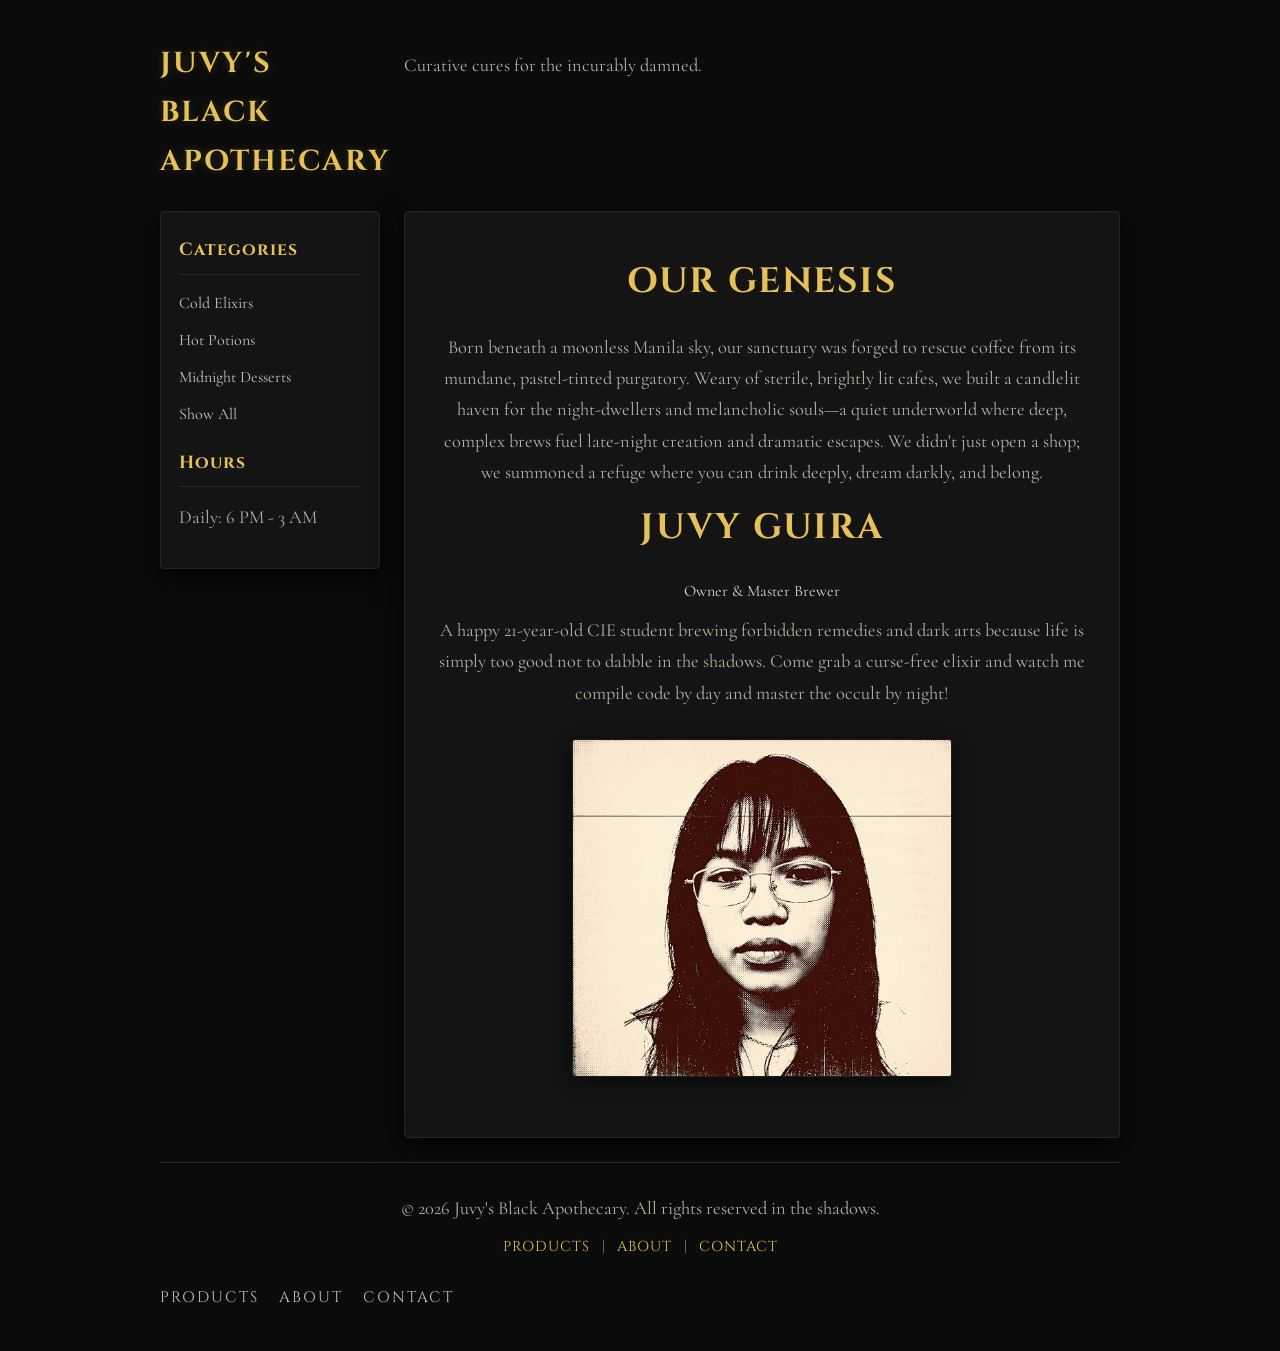
==== commit 9fb86d3c: "i added a script.js file to the project and added a copyright date to the footer of each page. I als" ====
--- a/about.html
+++ b/about.html
@@ -6,9 +6,10 @@
 <aside>
     <h3>Categories</h3>
     <ul>
-      <li><a href="#">Cold Elixirs</a></li>
-      <li><a href="#">Hot Potions</a></li>
-      <li><a href="#">Midnight Desserts</a></li>
+      <li><a href="index.html?category=cold">Cold Elixirs</a></li>
+      <li><a href="index.html?category=hot">Hot Potions</a></li>
+      <li><a href="index.html?category=desserts">Midnight Desserts</a></li>
+      <li><a href="index.html?category=all">Show All</a></li>
     </ul>
     <h3>Hours</h3>
     <p>Daily: 6 PM - 3 AM</p>
@@ -16,7 +17,7 @@
   
 <body>
 
-  <h1>Juvy's Black Apothecary</h1>
+  <h1 id="shop-title" class="site-title">Juvy's Black Apothecary</h1>
   <p class="subtitle">Curative cures for the incurably damned.</p>
 
   <!-- nav -->
@@ -53,11 +54,12 @@
 
   </main>
 <footer>
-    <p>&copy; 2026 Juvy's Black Apothecary. All rights reserved in the shadows.</p>
+    <p id="copyright">&copy; 2026 Juvy's Black Apothecary. All rights reserved in the shadows.</p>
     <nav>
       <a href="index.html">Products</a> | 
       <a href="about.html">About</a> | 
       <a href="contact.html">Contact</a>
     </nav>
   </footer>
+  <script src="script.js"></script>
 </body>
--- a/style.css
+++ b/style.css
@@ -274,6 +274,50 @@
   font-size: 0.95rem;
 }
 
+.product-detail {
+  display: flex;
+  flex-direction: column;
+  align-items: center;
+  width: 100%;
+  max-width: 650px;
+  margin: 0 auto;
+}
+
+.product-detail table {
+  width: 100%;
+  max-width: 480px;
+  margin: 25px auto;
+  border-collapse: collapse;
+}
+
+.product-detail caption {
+  font-family: 'Cinzel', serif;
+  color: var(--brand-gold);
+  font-size: 1.2rem;
+  margin-bottom: 12px;
+  letter-spacing: 1px;
+  text-align: center;
+}
+
+.product-detail th {
+  text-align: right;
+  padding: 10px 16px 10px 0;
+  width: 45%;
+  color: var(--text-heading);
+  font-family: 'Cinzel', serif;
+  font-weight: 600;
+  font-size: 0.95rem;
+  border-bottom: 1px solid var(--muted-border);
+}
+
+.product-detail td {
+  text-align: left;
+  padding: 10px 0 10px 16px;
+  width: 55%;
+  color: var(--text-main);
+  border-bottom: 1px solid var(--muted-border);
+}
+
 /* order & enquiry buttons */
 main a[href*="enquiry"],
 .order-button, 
@@ -395,6 +439,79 @@
   border-color: var(--brand-gold-hover);
 }
 
+/* product grid layout - centered auto-fit */
+.product-grid {
+  display: grid;
+  grid-template-columns: repeat(auto-fit, minmax(180px, 1fr));
+  gap: 16px;
+  width: 100%;
+  justify-content: center;
+  box-sizing: border-box;
+}
+
+.product-card {
+  background-color: var(--panel-bg);
+  border-radius: 4px;
+  padding: 15px;
+  border-top: 1px solid var(--card-border);
+  border-right: 1px solid var(--card-border);
+  border-bottom: 1px solid var(--card-border);
+  border-left: 4px solid var(--brand-gold);
+  text-align: center;
+  box-shadow: 0 4px 15px rgba(0, 0, 0, 0.5);
+  display: flex;
+  flex-direction: column;
+  justify-content: space-between;
+  box-sizing: border-box;
+}
+
+/* ensure card content and images stay constrained */
+.product-card img {
+  width: 100%;
+  max-width: 160px;
+  height: 150px;
+  object-fit: cover;
+  margin: 10px auto;
+  display: block;
+  border-radius: 3px;
+}
+
+.store-status {
+  background-color: #121212;
+  border: 1px solid #d4af37; /* Matches your gold border theme */
+  border-radius: 6px;
+  padding: 15px 20px;
+  margin: 20px auto 30px auto;
+  max-width: 500px;
+  text-align: center;
+  box-shadow: 0 4px 10px rgba(0, 0, 0, 0.5);
+}
+
+.store-status p {
+  margin: 6px 0;
+  color: #e0e0e0;
+  font-size: 0.95rem;
+  letter-spacing: 0.5px;
+}
+
+/* Highlight status text with a subtle gold accent */
+#shop-status {
+  font-weight: bold;
+  color: #d4af37;
+}
+
+#stock-status {
+  font-style: italic;
+  color: #c0c0c0;
+}
+
+#delivery-info {
+  font-size: 0.85rem;
+  border-top: 1px stroke rgba(212, 175, 55, 0.2);
+  padding-top: 6px;
+  margin-top: 8px;
+}
+
 /* desktop enhancement (min-width: 700px) */
 @media (min-width: 700px) {
   body {
@@ -404,5 +521,6 @@
       "masthead masthead"
       "side     main"
       "foot     foot";
+    
   }
 }
